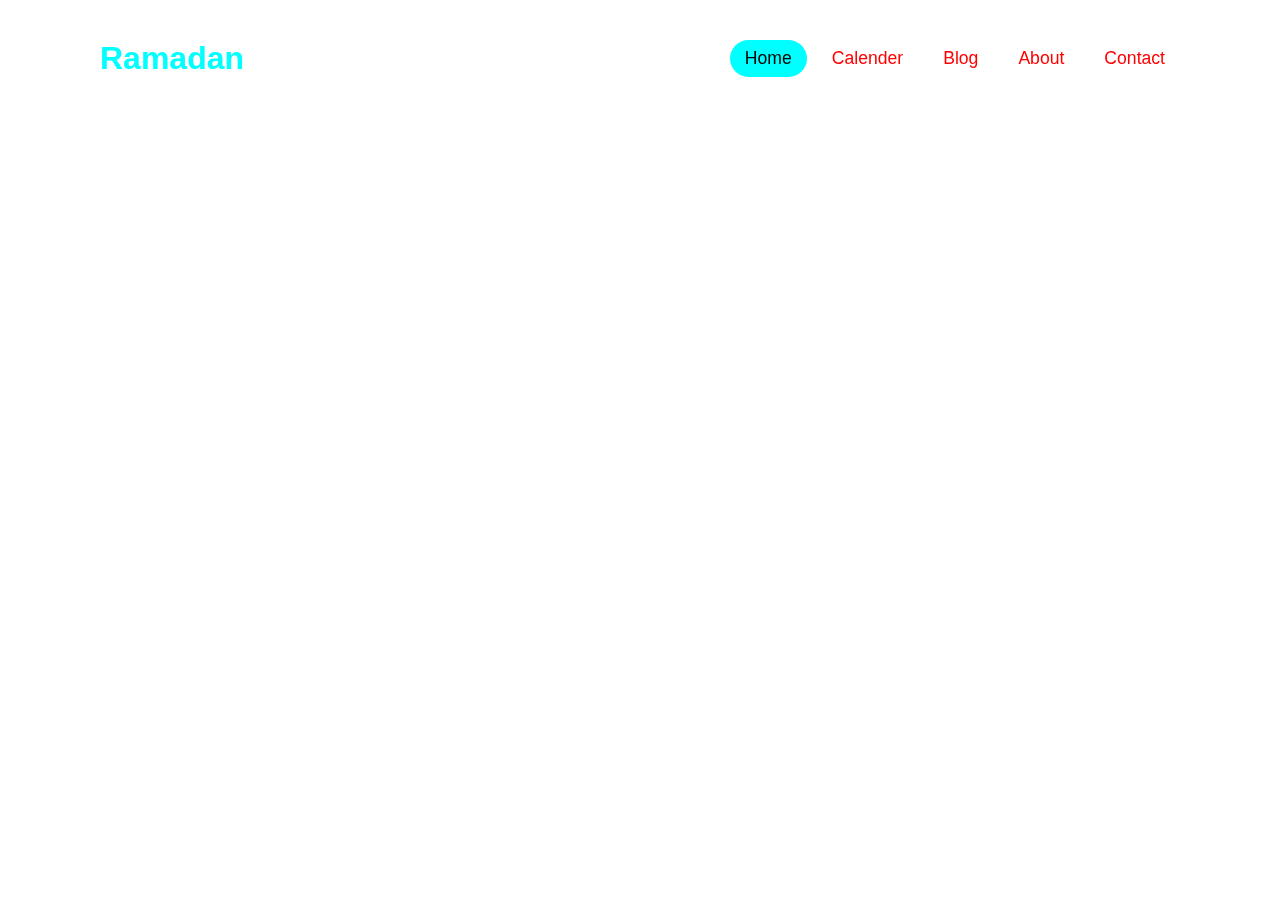
==== Ramdan Dasbboard/index.html @ 660e76e9 "update" ====
<!DOCTYPE html>
<html lang="en">
<head>
    <meta charset="UTF-8">
    <meta http-equiv="X-UA-Compatible" content="IE=edge">
    <meta name="viewport" content="width=device-width, initial-scale=1.0">
    <link rel="stylesheet" href="style.css">
    <title>Ramadan Kareem | Dashboard</title>
</head>
<body>
    <section>
        <header>
            <a href="#" class="logo">Ramadan</a>
            <ul class="navigation">
                <li><a href="#" class="active">Home</a></li>
                <li><a href="#">Calender</a></li>
                <li><a href="#">Blog</a></li>
                <li><a href="#">About</a></li>
                <li><a href="#">Contact</a></li>
            </ul>
        </header>
    </section>
</body>
</html>
---- Ramdan Dasbboard/style.css ----
*{
    margin: 0;
    padding: 0;
    font-family: sans-serif;
    box-sizing: border-box;
}
section{
    width: 100%;
    min-height: 100vh;
    position: relative;
    padding: 100px;
    display: flex;
    justify-content: flex-start;
    align-items: center;
}
header{
    top: 0;
    left: 0;
    position: fixed;
    width: 100%;
    padding: 40px 100px;
    display: flex;
    justify-content: space-between;
    align-items: center;
    z-index: 1000;
}
header .logo{
    display: inline-block;
    color: aqua;
    text-decoration: none;
    font-size: 2em;
    position: relative;
    font-weight: 700;
}
header ul{
    display: flex;
    position: relative;
}
header ul li{
    list-style: none;
}
header ul li a{
    display: inline-block;
    color: red;
    font-size: 1.1em;
    font-weight: 500;
    margin-left: 10px;
    padding: 8px 15px;
    text-decoration: none;
}
header ul li a:hover,
header ul li a.active{
    background: aqua;
    color: black;
    border-radius: 30px;
}
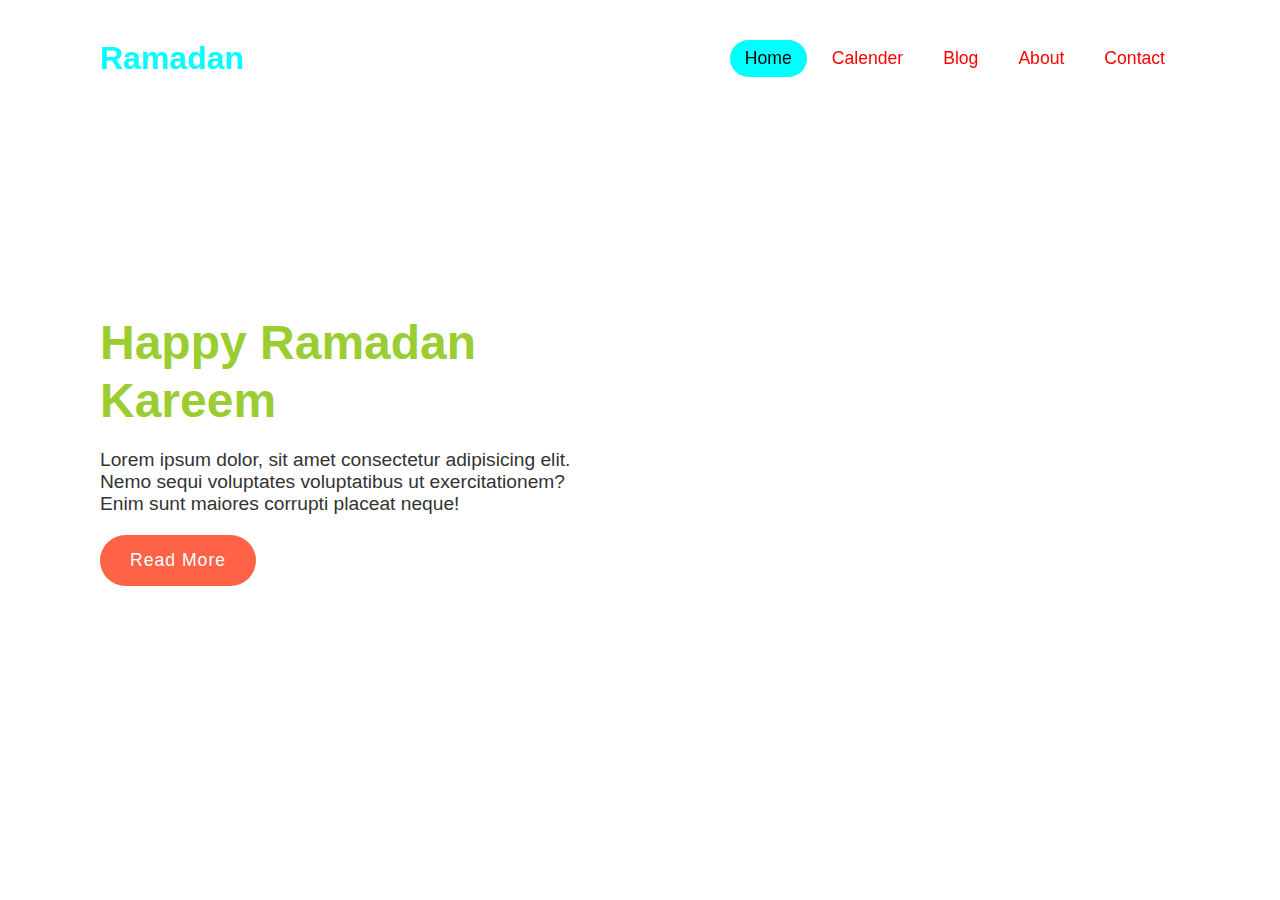
==== commit dcebe86e: "update2" ====
--- a/Ramdan Dasbboard/index.html
+++ b/Ramdan Dasbboard/index.html
@@ -19,6 +19,13 @@
                 <li><a href="#">Contact</a></li>
             </ul>
         </header>
+        <div class="content">
+            <div class="textbox">
+                <h1>Happy Ramadan Kareem</h1>
+                <p>Lorem ipsum dolor, sit amet consectetur adipisicing elit. Nemo sequi voluptates voluptatibus ut exercitationem? Enim sunt maiores corrupti placeat neque!</p>
+                <a href="#">Read More</a>
+            </div>
+        </div>
     </section>
 </body>
 </html>--- a/Ramdan Dasbboard/style.css
+++ b/Ramdan Dasbboard/style.css
@@ -53,4 +53,38 @@
     background: aqua;
     color: black;
     border-radius: 30px;
+}
+
+
+
+
+.content{
+    position: relative;
+}
+.content .textbox{
+    position: relative;
+    max-width: 500px;
+}
+.content .textbox h1{
+    color: yellowgreen;
+    font-size: 3em;
+    font-weight: 700;
+    margin-bottom: 20px;
+    line-height: 1.2em;
+}
+.content .textbox p{
+    font-size: 1.2em;
+    color: #333;
+}
+.content .textbox a{
+    display: inline-block;
+    margin-top: 20px;
+    padding: 15px 30px;
+    background: tomato;
+    color: white;
+    border-radius: 40px;
+    text-decoration: none;
+    font-size: 1.1em;
+    font-weight: 500;
+    letter-spacing: 1px;
 }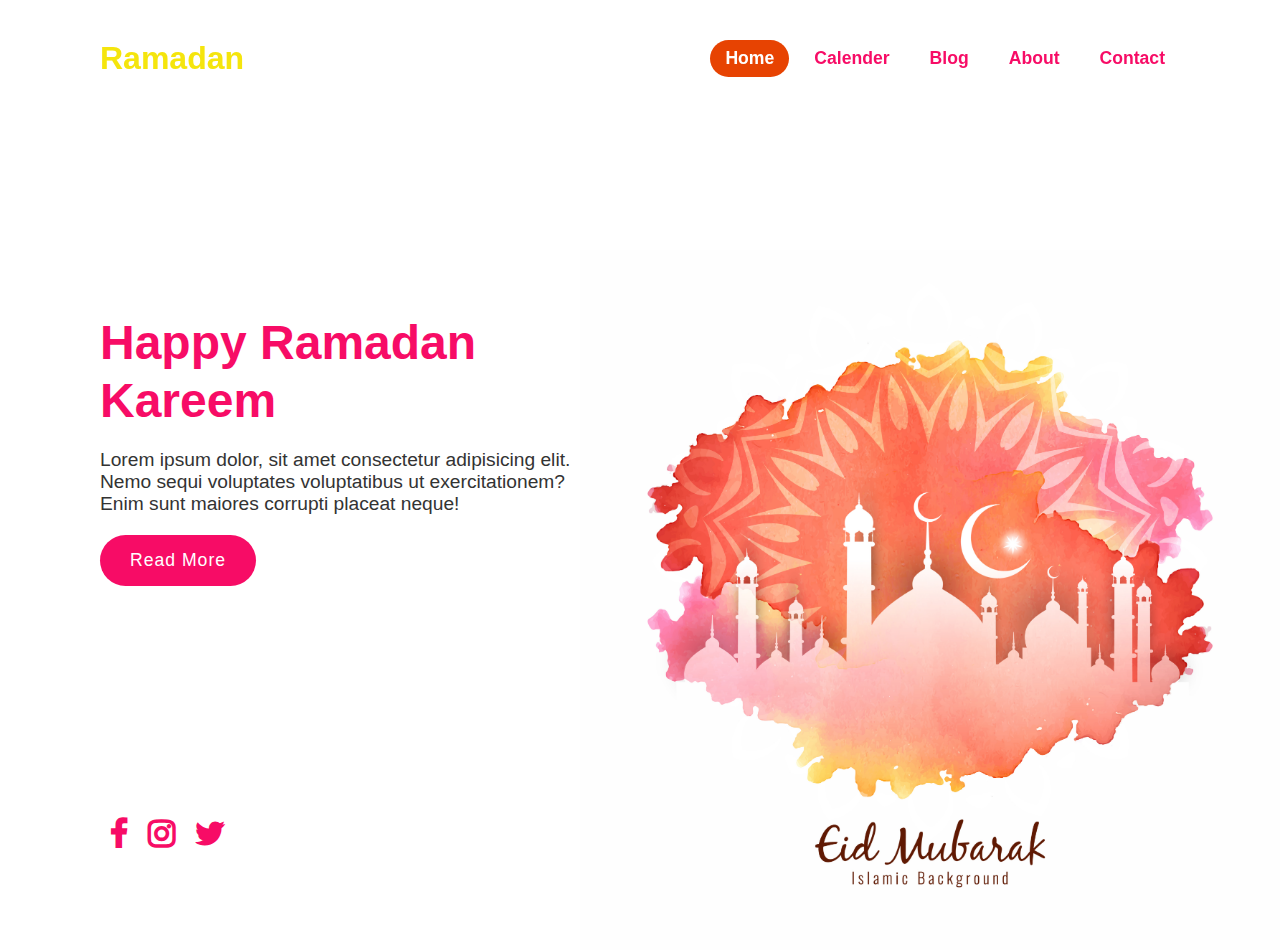
==== commit 43bd9d2e: "ramadan dashboard" ====
--- a/Ramdan Dasbboard/index.html
+++ b/Ramdan Dasbboard/index.html
@@ -5,10 +5,12 @@
     <meta http-equiv="X-UA-Compatible" content="IE=edge">
     <meta name="viewport" content="width=device-width, initial-scale=1.0">
     <link rel="stylesheet" href="style.css">
+    <link rel="stylesheet" href="https://stackpath.bootstrapcdn.com/font-awesome/4.7.0/css/font-awesome.min.css">
     <title>Ramadan Kareem | Dashboard</title>
 </head>
 <body>
     <section>
+        <img src="bg.jpg" class="mosque">
         <header>
             <a href="#" class="logo">Ramadan</a>
             <ul class="navigation">
@@ -26,6 +28,11 @@
                 <a href="#">Read More</a>
             </div>
         </div>
+        <div class="sci">
+            <i class="fa fa-facebook"></i>
+            <i class="fa fa-instagram"></i>
+            <i class="fa fa-twitter"></i>
+        </div>
     </section>
 </body>
 </html>--- a/Ramdan Dasbboard/style.css
+++ b/Ramdan Dasbboard/style.css
@@ -26,7 +26,7 @@
 }
 header .logo{
     display: inline-block;
-    color: aqua;
+    color: rgb(245, 229, 13);
     text-decoration: none;
     font-size: 2em;
     position: relative;
@@ -41,17 +41,17 @@
 }
 header ul li a{
     display: inline-block;
-    color: red;
+    color: rgb(247, 12, 102);
     font-size: 1.1em;
-    font-weight: 500;
+    font-weight: 700;
     margin-left: 10px;
     padding: 8px 15px;
     text-decoration: none;
 }
 header ul li a:hover,
 header ul li a.active{
-    background: aqua;
-    color: black;
+    background: rgb(231, 67, 2);
+    color:white;
     border-radius: 30px;
 }
 
@@ -66,7 +66,7 @@
     max-width: 500px;
 }
 .content .textbox h1{
-    color: yellowgreen;
+    color: rgb(247, 12, 102);
     font-size: 3em;
     font-weight: 700;
     margin-bottom: 20px;
@@ -80,11 +80,41 @@
     display: inline-block;
     margin-top: 20px;
     padding: 15px 30px;
-    background: tomato;
+    background: rgb(247, 12, 102);
     color: white;
     border-radius: 40px;
     text-decoration: none;
     font-size: 1.1em;
     font-weight: 500;
     letter-spacing: 1px;
+}
+
+.sci{
+    position: absolute;
+    display: flex;
+    justify-content: center;
+    bottom: 40px;
+}
+.sci .fa{
+    padding: 10px;
+    font-size: 2em;
+    font-weight: 700;
+    transition: 0.5s;
+    color: rgb(247, 12, 102);
+}
+.sci .fa:hover{
+    color: rgb(245, 229, 13);
+    transform: translateY(-30%);
+    font-size: 2.2em;
+}
+.mosque{
+    position: absolute;
+    bottom: -50px;
+    right: 0;
+    max-width: 700px;
+}
+@media (max-width:700px){
+    section{
+        padding: 150px 20px;
+    }
 }